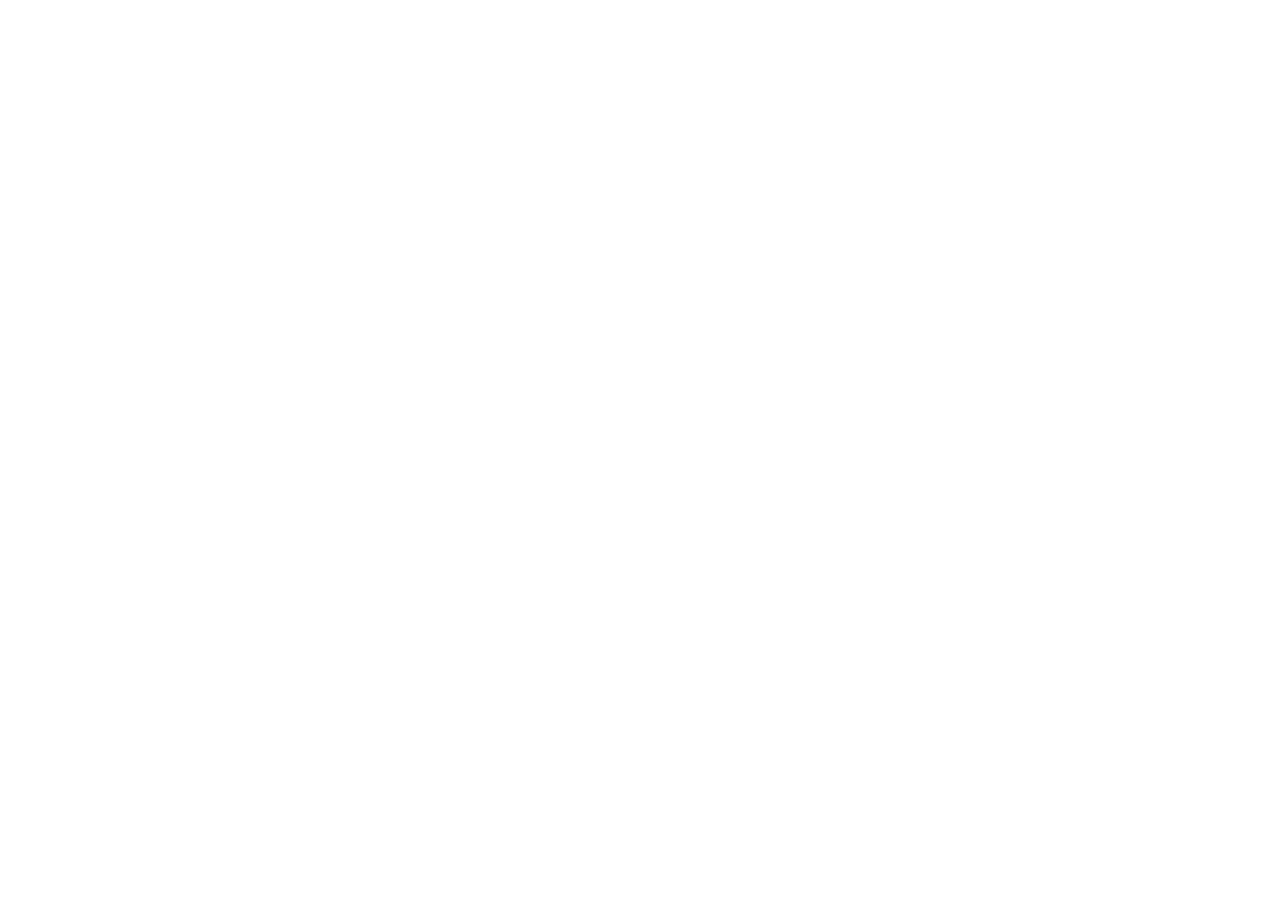
==== NEWBIE/Recipe Page/index.html @ fc596b02 "Avance" ====
<!DOCTYPE html>
<html lang="en">
  <head>
    <meta charset="UTF-8" />
    <meta name="viewport" content="width=device-width, initial-scale=1.0" />
    <title>W2</title>
  </head>
  <body></body>
</html>
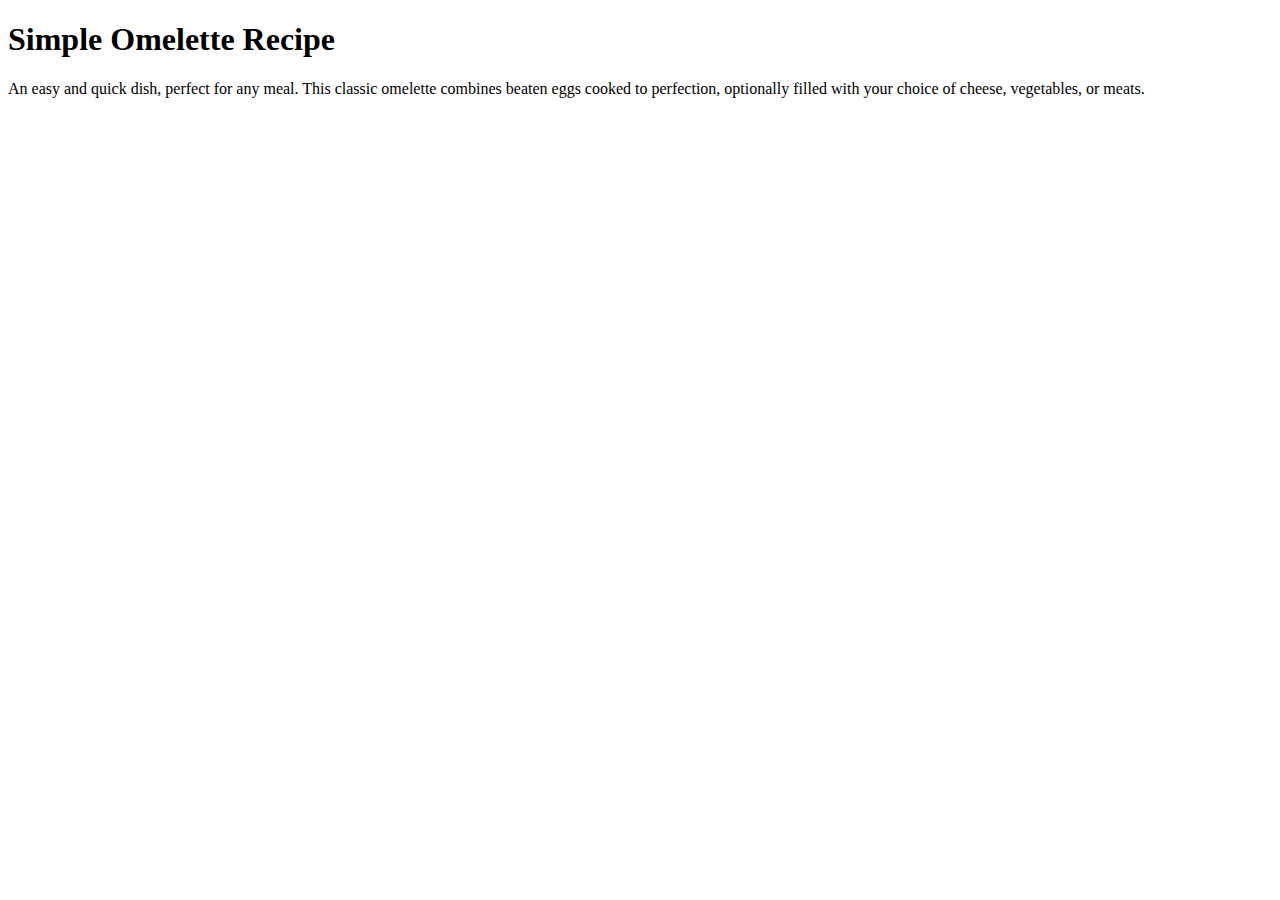
==== commit 08d9f40f: "Avance" ====
--- a/NEWBIE/Recipe Page/index.html
+++ b/NEWBIE/Recipe Page/index.html
@@ -3,7 +3,14 @@
   <head>
     <meta charset="UTF-8" />
     <meta name="viewport" content="width=device-width, initial-scale=1.0" />
-    <title>W2</title>
+    <title>Recipe page</title>
   </head>
-  <body></body>
+  <body>
+    <h1>Simple Omelette Recipe</h1>
+    <p>
+      An easy and quick dish, perfect for any meal. This classic omelette
+      combines beaten eggs cooked to perfection, optionally filled with your
+      choice of cheese, vegetables, or meats.
+    </p>
+  </body>
 </html>
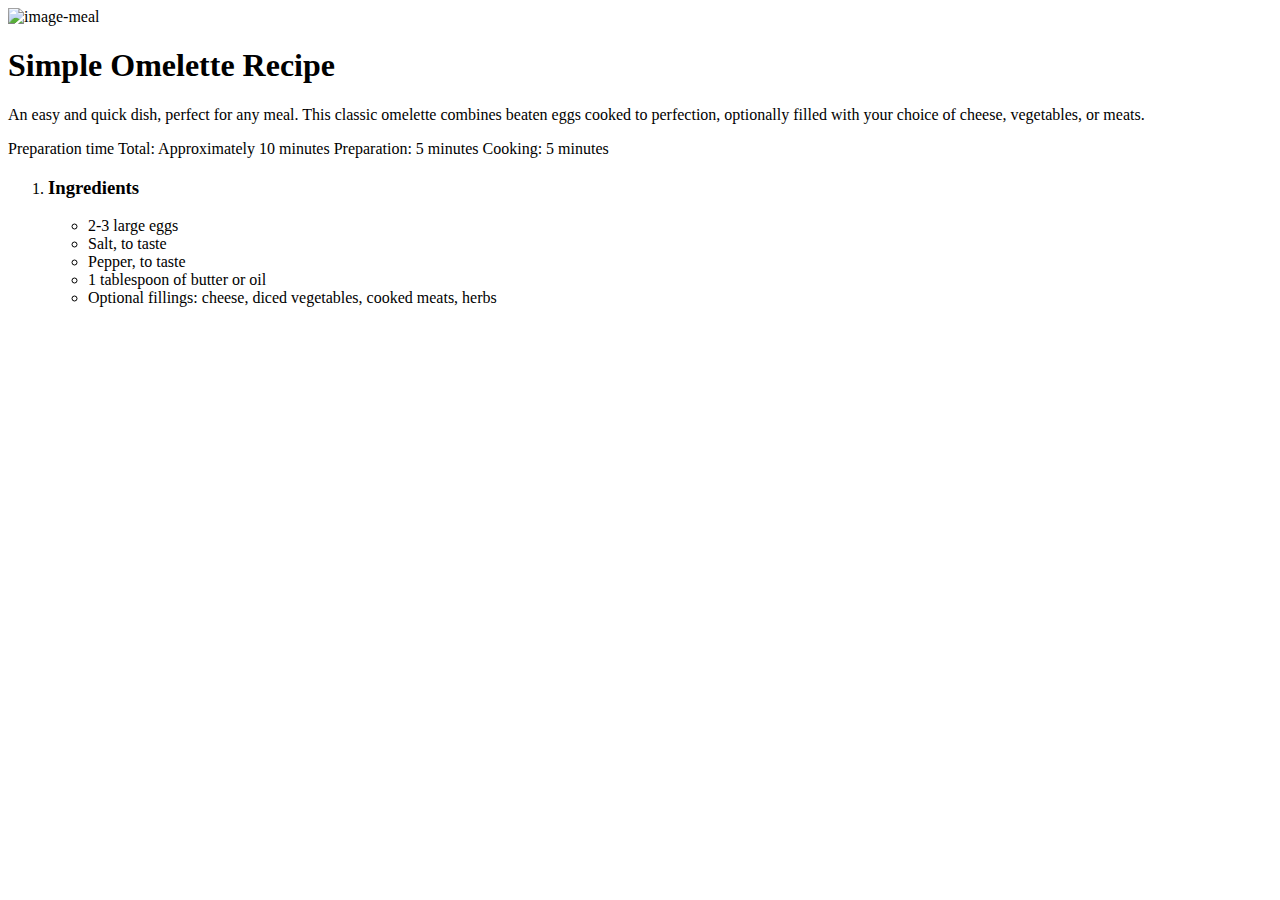
==== commit f9e354cc: "Avance" ====
--- a/NEWBIE/Recipe Page/index.html
+++ b/NEWBIE/Recipe Page/index.html
@@ -6,11 +6,34 @@
     <title>Recipe page</title>
   </head>
   <body>
-    <h1>Simple Omelette Recipe</h1>
-    <p>
-      An easy and quick dish, perfect for any meal. This classic omelette
-      combines beaten eggs cooked to perfection, optionally filled with your
-      choice of cheese, vegetables, or meats.
-    </p>
+    <div class="container">
+      <img src="assets/image-omelette.jpeg" alt="image-meal" />
+      <h1>Simple Omelette Recipe</h1>
+      <p>
+        An easy and quick dish, perfect for any meal. This classic omelette
+        combines beaten eggs cooked to perfection, optionally filled with your
+        choice of cheese, vegetables, or meats.
+      </p>
+      <div>
+        <span>Preparation time</span>
+        <span>Total: Approximately 10 minutes</span>
+        <span>Preparation: 5 minutes</span>
+        <span>Cooking: 5 minutes</span>
+      </div>
+      <ol class="recipe">
+        <li>
+          <h3>Ingredients</h3>
+          <ul class="ingredients">
+            <li>2-3 large eggs</li>
+            <li>Salt, to taste</li>
+            <li>Pepper, to taste</li>
+            <li>1 tablespoon of butter or oil</li>
+            <li>
+              Optional fillings: cheese, diced vegetables, cooked meats, herbs
+            </li>
+          </ul>
+        </li>
+      </ol>
+    </div>
   </body>
 </html>
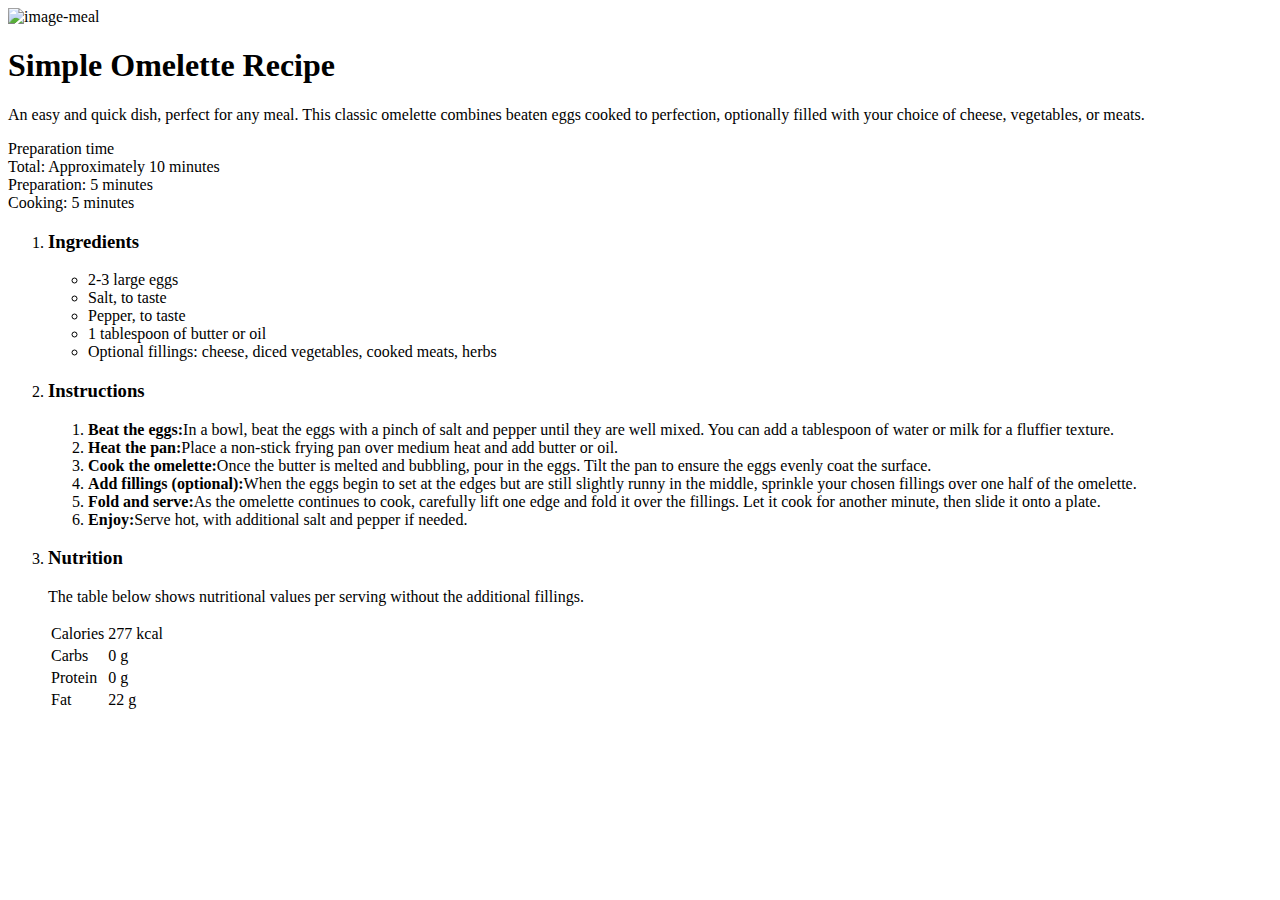
==== commit b14b8b04: "Avance" ====
--- a/NEWBIE/Recipe Page/index.html
+++ b/NEWBIE/Recipe Page/index.html
@@ -15,15 +15,15 @@
         choice of cheese, vegetables, or meats.
       </p>
       <div>
-        <span>Preparation time</span>
-        <span>Total: Approximately 10 minutes</span>
-        <span>Preparation: 5 minutes</span>
+        <span>Preparation time</span><br />
+        <span>Total: Approximately 10 minutes</span><br />
+        <span>Preparation: 5 minutes</span><br />
         <span>Cooking: 5 minutes</span>
       </div>
       <ol class="recipe">
-        <li>
+        <li class="ingredients">
           <h3>Ingredients</h3>
-          <ul class="ingredients">
+          <ul>
             <li>2-3 large eggs</li>
             <li>Salt, to taste</li>
             <li>Pepper, to taste</li>
@@ -33,6 +33,64 @@
             </li>
           </ul>
         </li>
+        <li class="instructions">
+          <h3>Instructions</h3>
+          <ol>
+            <li>
+              <strong>Beat the eggs:</strong>In a bowl, beat the eggs with a
+              pinch of salt and pepper until they are well mixed. You can add a
+              tablespoon of water or milk for a fluffier texture.
+            </li>
+            <li>
+              <strong>Heat the pan:</strong>Place a non-stick frying pan over
+              medium heat and add butter or oil.
+            </li>
+            <li>
+              <strong>Cook the omelette:</strong>Once the butter is melted and
+              bubbling, pour in the eggs. Tilt the pan to ensure the eggs evenly
+              coat the surface.
+            </li>
+            <li>
+              <strong>Add fillings (optional):</strong>When the eggs begin to
+              set at the edges but are still slightly runny in the middle,
+              sprinkle your chosen fillings over one half of the omelette.
+            </li>
+            <li>
+              <strong>Fold and serve:</strong>As the omelette continues to cook,
+              carefully lift one edge and fold it over the fillings. Let it cook
+              for another minute, then slide it onto a plate.
+            </li>
+            <li>
+              <strong>Enjoy:</strong>Serve hot, with additional salt and pepper
+              if needed.
+            </li>
+          </ol>
+        </li>
+        <li class="nutrition">
+          <h3>Nutrition</h3>
+          <p>
+            The table below shows nutritional values per serving without the
+            additional fillings.
+          </p>
+          <table>
+            <tr>
+              <td>Calories</td>
+              <td>277 kcal</td>
+            </tr>
+            <tr>
+              <td>Carbs</td>
+              <td>0 g</td>
+            </tr>
+            <tr>
+              <td>Protein</td>
+              <td>0 g</td>
+            </tr>
+            <tr>
+              <td>Fat</td>
+              <td>22 g</td>
+            </tr>
+          </table>
+        </li>
       </ol>
     </div>
   </body>
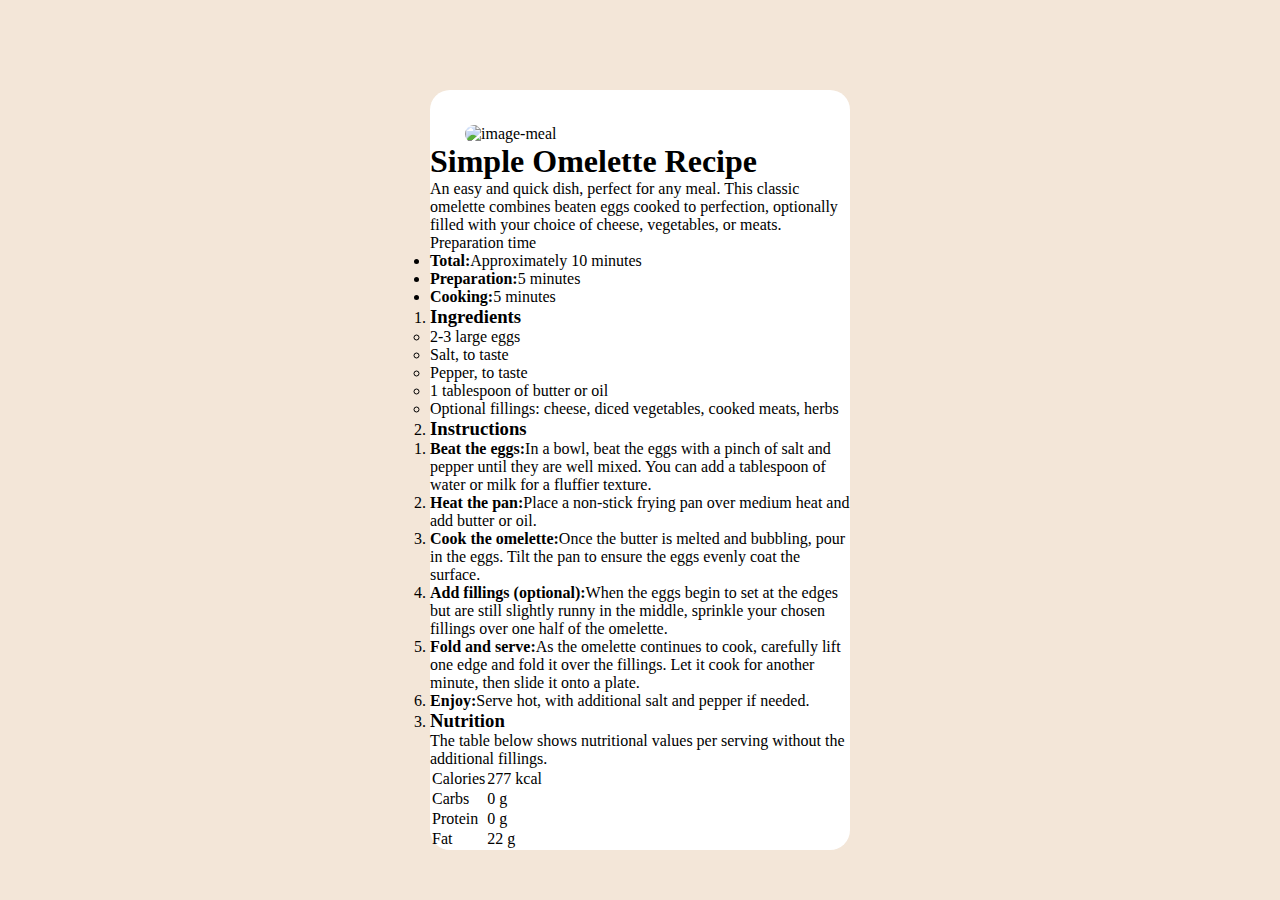
==== commit 4e0a93ec: "Avance" ====
--- a/NEWBIE/Recipe Page/index.html
+++ b/NEWBIE/Recipe Page/index.html
@@ -3,95 +3,104 @@
   <head>
     <meta charset="UTF-8" />
     <meta name="viewport" content="width=device-width, initial-scale=1.0" />
+    <link rel="stylesheet" href="styles.css" />
     <title>Recipe page</title>
   </head>
   <body>
     <div class="container">
-      <img src="assets/image-omelette.jpeg" alt="image-meal" />
-      <h1>Simple Omelette Recipe</h1>
-      <p>
-        An easy and quick dish, perfect for any meal. This classic omelette
-        combines beaten eggs cooked to perfection, optionally filled with your
-        choice of cheese, vegetables, or meats.
-      </p>
-      <div>
-        <span>Preparation time</span><br />
-        <span>Total: Approximately 10 minutes</span><br />
-        <span>Preparation: 5 minutes</span><br />
-        <span>Cooking: 5 minutes</span>
+      <div class="card">
+        <div class="image">
+          <img src="assets/image-omelette.jpeg" alt="image-meal" />
+        </div>
+        <div class="presentation">
+          <h1>Simple Omelette Recipe</h1>
+          <p>
+            An easy and quick dish, perfect for any meal. This classic omelette
+            combines beaten eggs cooked to perfection, optionally filled with
+            your choice of cheese, vegetables, or meats.
+          </p>
+        </div>
+        <div class="preparation">
+          <span>Preparation time</span><br />
+          <ul>
+            <li><strong>Total:</strong>Approximately 10 minutes</li>
+            <li><strong>Preparation:</strong>5 minutes</li>
+            <li><strong>Cooking:</strong>5 minutes</li>
+          </ul>
+        </div>
+        <ol class="recipe">
+          <li class="ingredients">
+            <h3>Ingredients</h3>
+            <ul>
+              <li>2-3 large eggs</li>
+              <li>Salt, to taste</li>
+              <li>Pepper, to taste</li>
+              <li>1 tablespoon of butter or oil</li>
+              <li>
+                Optional fillings: cheese, diced vegetables, cooked meats, herbs
+              </li>
+            </ul>
+          </li>
+          <li class="instructions">
+            <h3>Instructions</h3>
+            <ol>
+              <li>
+                <strong>Beat the eggs:</strong>In a bowl, beat the eggs with a
+                pinch of salt and pepper until they are well mixed. You can add
+                a tablespoon of water or milk for a fluffier texture.
+              </li>
+              <li>
+                <strong>Heat the pan:</strong>Place a non-stick frying pan over
+                medium heat and add butter or oil.
+              </li>
+              <li>
+                <strong>Cook the omelette:</strong>Once the butter is melted and
+                bubbling, pour in the eggs. Tilt the pan to ensure the eggs
+                evenly coat the surface.
+              </li>
+              <li>
+                <strong>Add fillings (optional):</strong>When the eggs begin to
+                set at the edges but are still slightly runny in the middle,
+                sprinkle your chosen fillings over one half of the omelette.
+              </li>
+              <li>
+                <strong>Fold and serve:</strong>As the omelette continues to
+                cook, carefully lift one edge and fold it over the fillings. Let
+                it cook for another minute, then slide it onto a plate.
+              </li>
+              <li>
+                <strong>Enjoy:</strong>Serve hot, with additional salt and
+                pepper if needed.
+              </li>
+            </ol>
+          </li>
+          <li class="nutrition">
+            <h3>Nutrition</h3>
+            <p>
+              The table below shows nutritional values per serving without the
+              additional fillings.
+            </p>
+            <table>
+              <tr>
+                <td>Calories</td>
+                <td>277 kcal</td>
+              </tr>
+              <tr>
+                <td>Carbs</td>
+                <td>0 g</td>
+              </tr>
+              <tr>
+                <td>Protein</td>
+                <td>0 g</td>
+              </tr>
+              <tr>
+                <td>Fat</td>
+                <td>22 g</td>
+              </tr>
+            </table>
+          </li>
+        </ol>
       </div>
-      <ol class="recipe">
-        <li class="ingredients">
-          <h3>Ingredients</h3>
-          <ul>
-            <li>2-3 large eggs</li>
-            <li>Salt, to taste</li>
-            <li>Pepper, to taste</li>
-            <li>1 tablespoon of butter or oil</li>
-            <li>
-              Optional fillings: cheese, diced vegetables, cooked meats, herbs
-            </li>
-          </ul>
-        </li>
-        <li class="instructions">
-          <h3>Instructions</h3>
-          <ol>
-            <li>
-              <strong>Beat the eggs:</strong>In a bowl, beat the eggs with a
-              pinch of salt and pepper until they are well mixed. You can add a
-              tablespoon of water or milk for a fluffier texture.
-            </li>
-            <li>
-              <strong>Heat the pan:</strong>Place a non-stick frying pan over
-              medium heat and add butter or oil.
-            </li>
-            <li>
-              <strong>Cook the omelette:</strong>Once the butter is melted and
-              bubbling, pour in the eggs. Tilt the pan to ensure the eggs evenly
-              coat the surface.
-            </li>
-            <li>
-              <strong>Add fillings (optional):</strong>When the eggs begin to
-              set at the edges but are still slightly runny in the middle,
-              sprinkle your chosen fillings over one half of the omelette.
-            </li>
-            <li>
-              <strong>Fold and serve:</strong>As the omelette continues to cook,
-              carefully lift one edge and fold it over the fillings. Let it cook
-              for another minute, then slide it onto a plate.
-            </li>
-            <li>
-              <strong>Enjoy:</strong>Serve hot, with additional salt and pepper
-              if needed.
-            </li>
-          </ol>
-        </li>
-        <li class="nutrition">
-          <h3>Nutrition</h3>
-          <p>
-            The table below shows nutritional values per serving without the
-            additional fillings.
-          </p>
-          <table>
-            <tr>
-              <td>Calories</td>
-              <td>277 kcal</td>
-            </tr>
-            <tr>
-              <td>Carbs</td>
-              <td>0 g</td>
-            </tr>
-            <tr>
-              <td>Protein</td>
-              <td>0 g</td>
-            </tr>
-            <tr>
-              <td>Fat</td>
-              <td>22 g</td>
-            </tr>
-          </table>
-        </li>
-      </ol>
     </div>
   </body>
 </html>
--- a/NEWBIE/Recipe Page/styles.css
+++ b/NEWBIE/Recipe Page/styles.css
@@ -0,0 +1,36 @@
+* {
+  margin: 0;
+  padding: 0;
+}
+
+body {
+  background-color: hsl(30, 54%, 90%);
+}
+img {
+  width: 350px;
+  border-radius: 20px;
+}
+
+p,
+li {
+  font-size: 16px;
+}
+
+.image {
+  display: flex;
+  justify-content: center;
+  margin-top: 35px;
+}
+
+.container {
+  display: flex;
+  justify-content: center;
+  align-items: center;
+  padding-top: 10vh;
+}
+
+.card {
+  background-color: white;
+  border-radius: 20px;
+  width: 420px;
+}
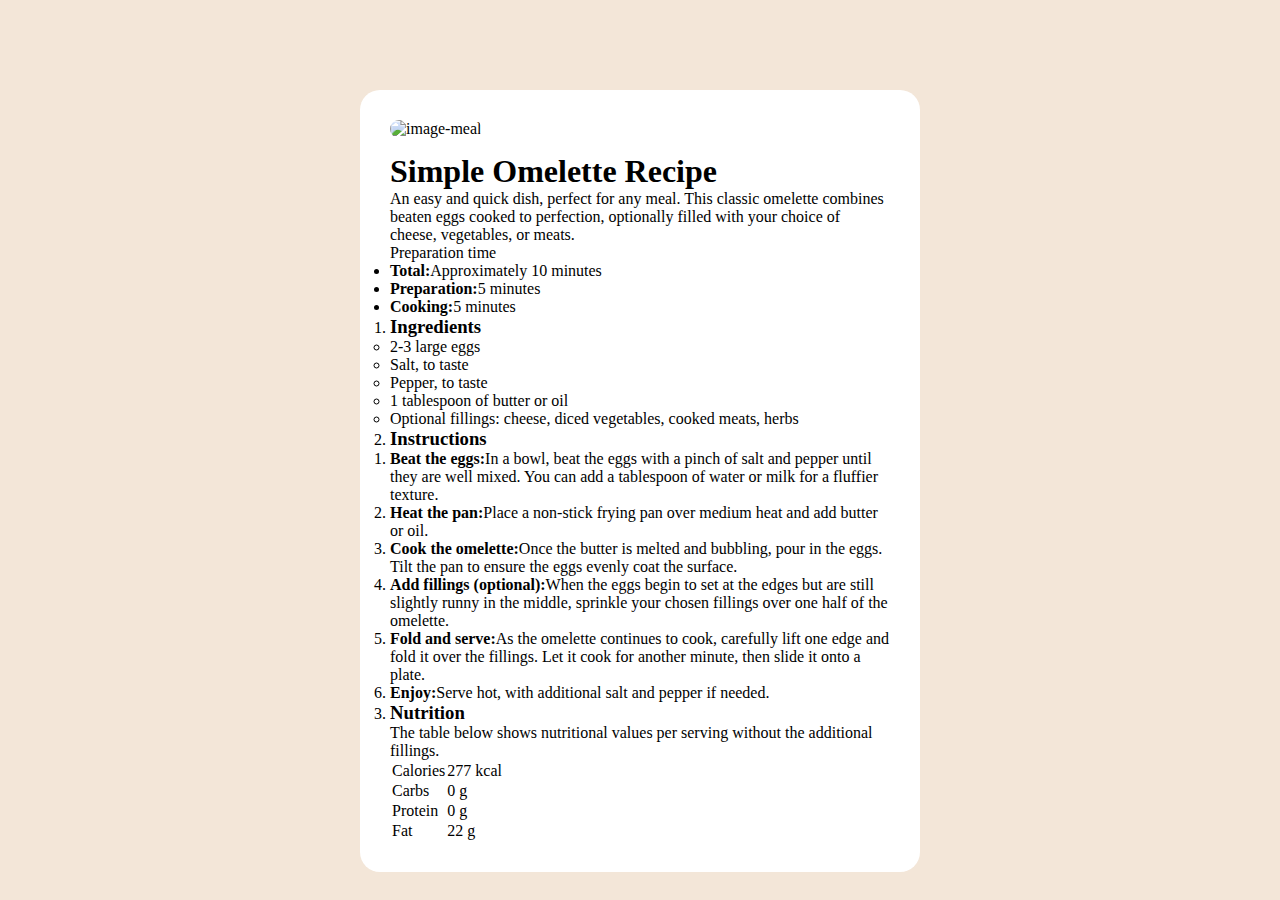
==== commit 4fd8a8a5: "Avance" ====
--- a/NEWBIE/Recipe Page/index.html
+++ b/NEWBIE/Recipe Page/index.html
@@ -9,9 +9,7 @@
   <body>
     <div class="container">
       <div class="card">
-        <div class="image">
-          <img src="assets/image-omelette.jpeg" alt="image-meal" />
-        </div>
+        <img src="assets/image-omelette.jpeg" alt="image-meal" />
         <div class="presentation">
           <h1>Simple Omelette Recipe</h1>
           <p>
--- a/NEWBIE/Recipe Page/styles.css
+++ b/NEWBIE/Recipe Page/styles.css
@@ -5,21 +5,6 @@
 
 body {
   background-color: hsl(30, 54%, 90%);
-}
-img {
-  width: 350px;
-  border-radius: 20px;
-}
-
-p,
-li {
-  font-size: 16px;
-}
-
-.image {
-  display: flex;
-  justify-content: center;
-  margin-top: 35px;
 }
 
 .container {
@@ -32,5 +17,20 @@
 .card {
   background-color: white;
   border-radius: 20px;
-  width: 420px;
+  width: 500px;
+  padding: 30px;
 }
+
+img {
+  width: 500px;
+  border-radius: 20px;
+}
+
+p,
+li {
+  font-size: 16px;
+}
+
+.presentation {
+  padding-top: 15px;
+}
